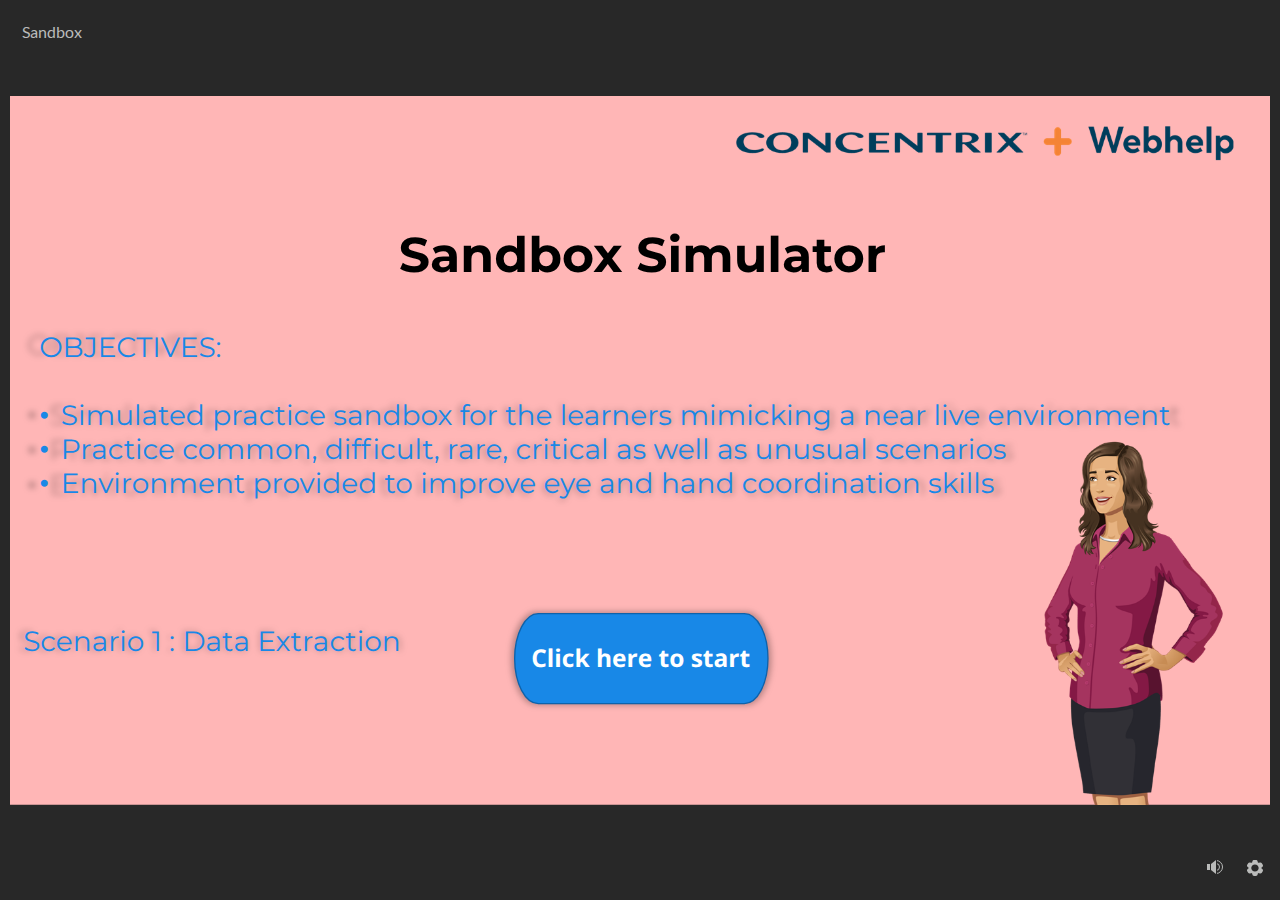
==== index.html @ e17b5602 "Data extraction simulator" ====
﻿<!doctype html>
<html lang="en-US">
<head>
  <meta charset="utf-8">
  <!-- Created using Storyline 360 - http://www.articulate.com  -->
  <!-- version: 3.81.31200.0 -->
  <title>Sandbox</title>
  <meta http-equiv="x-ua-compatible" content="IE=edge"/>
  <meta name="viewport" content="width=device-width,initial-scale=1,user-scalable=no,shrink-to-fit=no,minimal-ui"/>
  <meta name="apple-mobile-web-app-capable" content="yes"/>
  <style>
    html, body { height: 100%; padding: 0; margin: 0 }
    #app { height: 100%; width: 100%; }
  </style>

  <script>
    window.DS = {};
    window.globals = {
      DATA_PATH_BASE: '',
      HAS_FRAME: true,
      HAS_SLIDE: true,

      lmsPresent: false,
      tinCanPresent: false,
      cmi5Present: false,
      aoSupport: false,
      scale: 'noscale',
      captureRc: false,
      browserSize: 'optimal',
      bgColor: '#282828',
      features: 'BackgroundAudioTriggers,ConnectionMessages,DropIn1,DropIn2,DropIn3,DropIn4,DropIn5,LayerPresentAsDialog,MultiLineTextEntry,MultipleQuizTracking,UpdatedThemeEditor',
      themeName: 'unified',
      preloaderColor: '#FFFFFF',
      suppressAnalytics: false,
      productChannel: 'stable',
      publishSource: 'storyline',
      aid: 'aid|a576af7e-8aaf-444d-af78-7da4f7890191',
      cid: 'e454f0b8-c1cc-4428-91ca-a3bc48e19434',
      playerVersion: '3.81.31200.0',
      publishTimestamp: '2023-11-30T08:22:37.2039178Z',
      maxIosVideoElements: 10,
      connectionSettings: { message: 'You%20are%20offline.%20Trying%20to%20reconnect...', useDarkTheme: false, mode: 'disabled' },

      
      parseParams: function(qs) {
        if (window.globals.parsedParams != null) {
          return window.globals.parsedParams;
        }
        qs = (qs || window.location.search.substr(1)).split('+').join(' ');
        var params = {},
            tokens,
            re = /[?&]?([^=]+)=([^&]*)/g;

        while (tokens = re.exec(qs)) {
          params[decodeURIComponent(tokens[1]).trim()] =
            decodeURIComponent(tokens[2]).trim();
        }
        window.globals.parsedParams = params;
        return params;
      }

    };
  </script>
  <script>
    var isIe11 = ('ActiveXObject' in window || window.MSBlobBuilder != null)
      && window.msCrypto != null && !window.ActiveXObject;
    if (isIe11) {
      window.globals.unsupportedBrowser = true;
      document.write(atob('[base64]'));
    }
  </script>
  
  <script>window.THREE = { };</script>
  
</head>
<body style="background: #282828" class="cs-HTML theme-unified">
  <!-- 360 -->
  <script>!function(){var e,i=/iPhone/i,o=/iPod/i,n=/iPad/i,t=/\biOS-universal(?:.+)Mac\b/i,r=/\bAndroid(?:.+)Mobile\b/i,a=/Android/i,d=/(?:SD4930UR|\bSilk(?:.+)Mobile\b)/i,p=/Silk/i,l=/Windows Phone/i,u=/\bWindows(?:.+)ARM\b/i,b=/BlackBerry/i,s=/BB10/i,c=/Opera Mini/i,f=/\b(CriOS|Chrome)(?:.+)Mobile/i,h=/Mobile(?:.+)Firefox\b/i,v=function(e){return void 0!==e&&"MacIntel"===e.platform&&"number"==typeof e.maxTouchPoints&&e.maxTouchPoints>1&&"undefined"==typeof MSStream};e=function(e){var m={userAgent:"",platform:"",maxTouchPoints:0};e||"undefined"==typeof navigator?"string"==typeof e?m.userAgent=e:e&&e.userAgent&&(m={userAgent:e.userAgent,platform:e.platform,maxTouchPoints:e.maxTouchPoints||0}):m={userAgent:navigator.userAgent,platform:navigator.platform,maxTouchPoints:navigator.maxTouchPoints||0};var g=m.userAgent,y=g.split("[FBAN");void 0!==y[1]&&(g=y[0]),void 0!==(y=g.split("Twitter"))[1]&&(g=y[0]);var A=function(e){return function(i){return i.test(e)}}(g),w={apple:{phone:A(i)&&!A(l),ipod:A(o),tablet:!A(i)&&(A(n)||v(m))&&!A(l),universal:A(t),device:(A(i)||A(o)||A(n)||A(t)||v(m))&&!A(l)},amazon:{phone:A(d),tablet:!A(d)&&A(p),device:A(d)||A(p)},android:{phone:!A(l)&&A(d)||!A(l)&&A(r),tablet:!A(l)&&!A(d)&&!A(r)&&(A(p)||A(a)),device:!A(l)&&(A(d)||A(p)||A(r)||A(a))||A(/\bokhttp\b/i)},windows:{phone:A(l),tablet:A(u),device:A(l)||A(u)},other:{blackberry:A(b),blackberry10:A(s),opera:A(c),firefox:A(h),chrome:A(f),device:A(b)||A(s)||A(c)||A(h)||A(f)},any:!1,phone:!1,tablet:!1};return w.any=w.apple.device||w.android.device||w.windows.device||w.other.device,w.phone=w.apple.phone||w.android.phone||w.windows.phone,w.tablet=w.apple.tablet||w.android.tablet||w.windows.tablet,w}(),"object"==typeof exports&&"undefined"!=typeof module?module.exports=e:"function"==typeof define&&define.amd?define((function(){return e})):this.isMobile=e}();
    window.isMobile.apple.tablet = window.isMobile.apple.tablet ||
      (navigator.platform === 'MacIntel' && navigator.maxTouchPoints > 1);
    window.isMobile.apple.device = window.isMobile.apple.device || window.isMobile.apple.tablet;
    window.isMobile.tablet = window.isMobile.tablet || window.isMobile.apple.tablet;
    window.isMobile.any = window.isMobile.any || window.isMobile.apple.tablet;
  </script>

  <div id="focus-sink" tabindex="-1"></div>

  <div id="preso"></div>
  <script>
    (function() {

      var classTypes = [ 'desktop', 'mobile', 'phone', 'tablet' ];

      var addDeviceClasses = function(prefix, testObj) {
        var curr, i;
        for (i = 0; i < classTypes.length; i++) {
          curr = classTypes[i];
          if (testObj[curr]) {
            document.body.classList.add(prefix + curr);
          }
        }
      };

      var params = window.globals.parseParams(),
          isDevicePreview = params.devicepreview === '1',
          isPhoneOverride = params.deviceType === 'phone' || (isDevicePreview && params.phone == '1'),
          isTabletOverride = (params.deviceType === 'tablet' || isDevicePreview) && !isPhoneOverride,
          isMobileOverride = isPhoneOverride || isTabletOverride;

      var deviceView = {
        desktop: !window.isMobile.any && !isMobileOverride,
        mobile: window.isMobile.any || isMobileOverride,
        phone: isPhoneOverride || (window.isMobile.phone && !isTabletOverride),
        tablet: isTabletOverride || window.isMobile.tablet
      };

      window.globals.deviceView = deviceView;
      window.isMobile.desktop = !window.isMobile.any;
      window.isMobile.mobile = window.isMobile.any;

      addDeviceClasses('view-', deviceView);

    })();
  </script>
  
  <script src='story_content/user.js' type=text/javascript></script>
  <div class="slide-loader"></div>

  <script>
    var doc = document, loader = doc.body.querySelector('.slide-loader'); [ 1, 2, 3 ].forEach(function(n) { var d = doc.createElement('div'); d.style.backgroundColor = window.globals.preloaderColor; d.classList.add('mobile-loader-dot'); d.classList.add('dot' + n); loader.appendChild(d); });
  </script>

  <div class="mobile-load-title-overlay" style="display: none">
    <div class="mobile-load-title">Sandbox</div>
  </div>

  <div class="mobile-chrome-warning"></div>

  
<style>
  .warn-connection-dialog {
    display: none;
    background: transparent;
    pointer-events: all;
    position: fixed;
    left: 0;
    top: 0;
    width: 100%;
    height: 100%;
    z-index: 999;
  }

  .warn-connection-content {
    pointer-events: all;
    border-radius: 4px;
    background: white;
    border: 1px solid #E7E7E7;
    color: #333333;
    box-shadow: 0 2px 4px rgba(0, 0, 0, 0.25);
    transition: all 150ms ease-out;
    position: absolute;
    white-space: nowrap;
  }

  .view-phone.is-landscape .warn-connection-content {
    left: 23px;
    bottom: 23px;
  }

  .view-tablet.is-landscape .warn-connection-content {
    left: 50%;
    top: 20px;
    transform: translateX(-50%);
  }

  .is-portrait .warn-connection-content {
    transform: translate(-50%, calc(-100% - 15px));
  }

  .warn-connection-content p {
    display: inline-block;
    margin: 0 8px 0 0;
    line-height: 33px;
    font-size: 11px;
  }

  .warn-connection-content svg {
    position: relative;
    vertical-align: middle;
    margin: 0 2px 2px 8px;
  }

  .view-desktop .warn-connection-content {
    left: 1.5em;
    bottom: 1.5em;
  }

  .view-desktop .warn-connection-content p {
    font-size: 1.1em;
  }

  .is-offline .warn-connection-dialog {
    display: block;
  }

  .is-offline .cs-panel * {
    pointer-events: none !important;
  }

  .is-offline .cs-panel {
    pointer-events: all !important;
  }

  .is-offline #nav-controls * {
    pointer-events: none !important;
  }

  .is-offline #nav-controls {
    pointer-events: all !important;
  }
</style>

<div class="warn-connection-dialog" role="alertdialog" aria-modal="true" tabindex="0" aria-labelledby="warn-connection-message">
  <div class="warn-connection-content">
    <svg width="17" height="15" viewBox="0 0 17 15" xmlns="http://www.w3.org/2000/svg">
      <path fill="#8F0000" stroke="white" d="M16.07,12.98 L15.88,12.23 L9.51,1.21 C8.97,0.26,7.6,0.26,7.06,1.21 L0.69,12.23 C0.15,13.16,0.81,14.36,1.91,14.36 H14.65 C15.47,14.36,16.05,13.7,16.07,12.98 Z"/>
      <path fill="white" stroke="white" d="M8.58,5.5 C8.35,5.28,8.5,5.35,8.21,5.32 C8.09,5.35,7.97,5.49,7.96,5.67 C7.97,5.79,7.98,5.92,7.98,6.04 L7.98,6.04 C7.99,6.17,8,6.31,8.01,6.43 L8.01,6.44 C8.03,6.92,8.06,7.41,8.09,7.9 L8.09,7.9 C8.12,8.39,8.14,8.88,8.17,9.37 C8.17,9.39,8.18,9.42,8.2,9.44 C8.23,9.46,8.25,9.47,8.28,9.47 C8.31,9.47,8.34,9.46,8.35,9.44 C8.37,9.43,8.38,9.4,8.39,9.35 L8.39,9.34 C8.39,9.24,8.4,9.15,8.4,9.05 L8.4,9.05 C8.41,8.96,8.41,8.86,8.42,8.75 C8.43,8.44,8.45,8.12,8.47,7.81 L8.47,7.81 C8.49,7.49,8.51,7.18,8.53,6.87 C8.55,6.46,8.56,6.05,8.59,5.64 L8.6,5.62 C8.6,5.57,8.59,5.53,8.58,5.5 L8.21,5.32 Z"/>
      <circle fill="white" stroke="white" cx="8.3" cy="11.35" r="0.3"/>
    </svg>
    <p id="warn-connection-message">You are offline. Trying to reconnect...</p>
  </div>
</div>

<script>
  (function() {
    window.DS.connection = {
      warningShown: false,
      assets: {},
      loadingAssetGroup: false,
      retryDelay: 500
    };

    var connectionSettings = window.globals.connectionSettings || {};

    // The `window.globals.features` variable must be set in `webpack.dev.config` when testing locally - it is not enough
    // to have it in the data - but it must be set there as well.
    var useConnectionMessages = window.AbortController != null &&
      window.location.protocol != 'file:' &&
      window.globals.features.indexOf('ConnectionMessages') != -1 &&
      connectionSettings.mode === 'normal';

    window.DS.connection.useConnectionMessages = useConnectionMessages;

    var assetCount = 0;
    var checkLoadedId;


    if (useConnectionMessages && connectionSettings != null) {
      var contentEl = document.querySelector('.warn-connection-content');
      var messageEl = contentEl.querySelector('p');

      if (connectionSettings.useDarkTheme) {
        contentEl.style.borderColor = '#BABBBA';
        contentEl.style.backgroundColor = '#282828';
        contentEl.style.color = '#FFFFFF';
      }

      if (connectionSettings.message != null) {
        messageEl.textContent = window.decodeURIComponent(connectionSettings.message);
      }
    }

    function checkAssetsReady() {
      for (var i in DS.connection.assets) {
        if (!DS.connection.assets[i].success) {
          return false;
        }
      }
      return true;
    }

    function stopAssetGroup() {
      if (!useConnectionMessages) { return; }

      assetCount = 0;

      DS.connection.oldAssetGroup = DS.connection.assets;
      DS.connection.assets = {};
      DS.connection.loadingAssetGroup = false;
      clearInterval(checkLoadedId);
    }

    function startAssetGroup() {
      if (!useConnectionMessages) { return; }
      var ticks = 0;
      clearInterval(checkLoadedId);
      checkLoadedId = setInterval(function() {
        var loaded = 0;
        if (assetCount === 0 && loaded === 0) {
          clearInterval(checkLoadedId);
          return;
        }

        for (var i in DS.connection.assets) {
          if (DS.connection.assets[i].success) {
            loaded++;
          }
        }

        if (assetCount === loaded && checkAssetsReady()) {
          for (var i in DS.connection.assets) {
            if (DS.connection.assets[i].action) {
              DS.connection.assets[i].action();
            }
          }
          hideWarning();
          stopAssetGroup();
        }
      }, 100)
    }

    function requiredAsset(url, action, retry, type) {
      if (!useConnectionMessages) { return; }
      if (DS.connection.assets[url]) { return; }

      DS.connection.assets[url] = {
        success: false, action: action, retry: retry, type: type
      };
      assetCount = Object.keys(DS.connection.assets).length;
      if (!DS.connection.loadingAssetGroup) {
        startAssetGroup();
      }
      DS.connection.loadingAssetGroup = true;
    }

    function assetLoaded(url) {
      if (!useConnectionMessages) { return; }
      if (DS.connection.assets[url]) {
        DS.connection.assets[url].success = true;
      }
    }

    function assetFailed(url) {
      if (!useConnectionMessages) { return; }
      if (!DS.connection.assets[url]) {
        if (/\.js$/.test(url) && url.indexOf('transcripts') === -1) {
          setTimeout(function() {
            if (DS.connection.lastSlideLoaded != null) {
              DS.connection.lastSlideLoaded();
            }
          }, DS.connection.retryDelay);
        }
        return;
      }
      if (!DS.connection.warningShown) { showWarning(); }
      if (DS.connection.assets[url].retry) {
        setTimeout(function() {
          if (!DS.connection.assets[url].success) {
            DS.connection.assets[url].retry()
          }
        }, DS.connection.retryDelay);
      }
    }

    function hideWarning() {
      document.body.classList.remove('is-offline');
      DS.connection.warningShown = false;
      enableKeys();
    }
    DS.connection.hideWarning = hideWarning

    function showWarning(btn) {
      document.body.classList.add('is-offline')
      DS.connection.warningShown = true;
      updateWarningPosition();
      disableKeys();
    }

    function updateWarningPosition() {
      if (!DS.connection.warningShown) {
        return;
      }

      var isPortrait = document.body.classList.contains('is-portrait');
      var warningEl = document.querySelector('.warn-connection-content');

      if (isPortrait) {
        var slide = document.querySelector('.primary-slide');
        var slideRect = slide.getBoundingClientRect();

        warningEl.style.top = `${slideRect.top}px`
        warningEl.style.left = `${slideRect.left + slideRect.width / 2}px`
      } else {
        warningEl.style.top = null;
        warningEl.style.left = null;
      }

      window.requestAnimationFrame(updateWarningPosition);
    }

    function onDisableKeyDown(e) {
      e.preventDefault();
      e.stopImmediatePropagation();
    }

    function onDisableKeyUp(e) {
      e.preventDefault();
      e.stopImmediatePropagation();
    }

    var accStyle = document.createElement('style');
    var warnDialogEl = document.querySelector('.warn-connection-dialog');

    function disableKeys() {
      if (DS.views.nsStack.length === 1) {
        DS.views.nsStack[0].tabReachable = false
        DS.views.nsStack[0].updateTabIndex(true, true);
      }

      accStyle.innerHTML = '.acc-shadow-dom { display: none; }';
      document.body.appendChild(accStyle);

      warnDialogEl.parentNode.append(warnDialogEl);
      warnDialogEl.focus();
    }

    function enableKeys() {
      document.body.removeChild(accStyle);
      if (DS.views.nsStack.length === 1 && DS.views.nsStack[0].name === '_frame') {
        DS.views.nsStack[0].tabReachable = true;
        DS.views.nsStack[0].updateTabIndex();
      }
    }

    // these will all be noops if the feature flag isn't set in
    // the data and `window.globals.features`
    DS.connection.requiredAsset = requiredAsset;
    DS.connection.assetLoaded = assetLoaded;
    DS.connection.assetFailed = assetFailed;
    DS.connection.stopAssetGroup = stopAssetGroup;
    DS.connection.startAssetGroup = startAssetGroup;
  })();
</script>


  <script>
    
    if (window.autoSpider && window.vInterfaceObject) {
      document.querySelector('.mobile-load-title-overlay').style.display = 'none';
    }
  </script>

  

  <link rel="stylesheet" href="html5/data/css/output.min.css" data-noprefix/>
</body>
<script src="html5/lib/scripts/bootstrapper.min.js"></script>
</html>
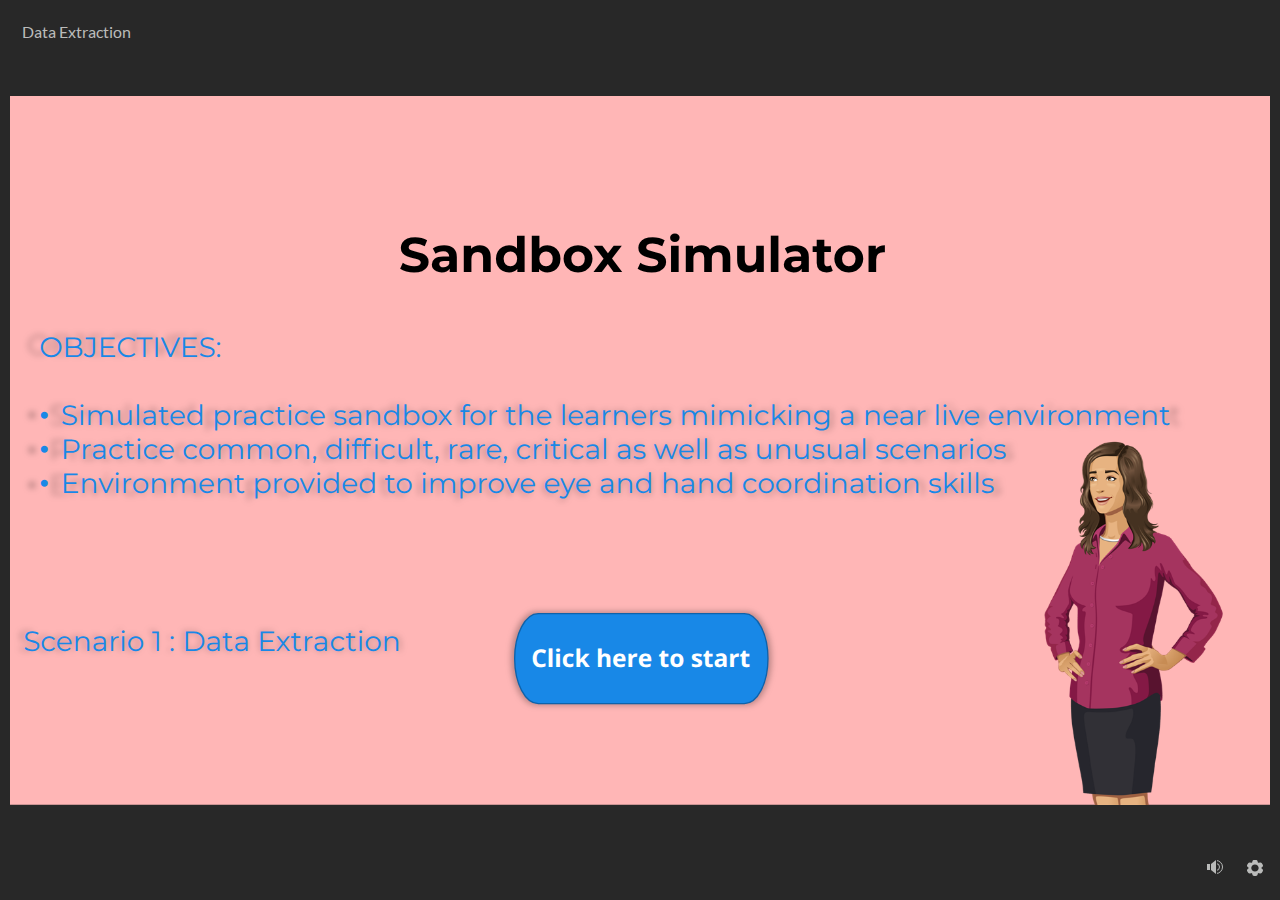
==== commit 4a1570e8: "update" ====
--- a/index.html
+++ b/index.html
@@ -2,9 +2,9 @@
 <html lang="en-US">
 <head>
   <meta charset="utf-8">
-  <!-- Created using Storyline 360 - http://www.articulate.com  -->
-  <!-- version: 3.81.31200.0 -->
-  <title>Sandbox</title>
+  <!-- Created using Storyline 360 x64 - http://www.articulate.com  -->
+  <!-- version: 3.83.31444.0 -->
+  <title>Data Extraction</title>
   <meta http-equiv="x-ua-compatible" content="IE=edge"/>
   <meta name="viewport" content="width=device-width,initial-scale=1,user-scalable=no,shrink-to-fit=no,minimal-ui"/>
   <meta name="apple-mobile-web-app-capable" content="yes"/>
@@ -28,16 +28,16 @@
       captureRc: false,
       browserSize: 'optimal',
       bgColor: '#282828',
-      features: 'BackgroundAudioTriggers,ConnectionMessages,DropIn1,DropIn2,DropIn3,DropIn4,DropIn5,LayerPresentAsDialog,MultiLineTextEntry,MultipleQuizTracking,UpdatedThemeEditor',
+      features: 'BackgroundAudioTriggers,BackgroundAudioVolumeVariable,ConnectionMessages,DropInBase,DropInVectors,LayerPresentAsDialog,MultiLineTextEntry,MultipleQuizTracking,PlayerTooltips,UpdatedThemeEditor',
       themeName: 'unified',
       preloaderColor: '#FFFFFF',
       suppressAnalytics: false,
       productChannel: 'stable',
       publishSource: 'storyline',
-      aid: 'aid|a576af7e-8aaf-444d-af78-7da4f7890191',
-      cid: 'e454f0b8-c1cc-4428-91ca-a3bc48e19434',
-      playerVersion: '3.81.31200.0',
-      publishTimestamp: '2023-11-30T08:22:37.2039178Z',
+      aid: 'aid|67845ad6-6e6a-4745-95be-6df12387f4cb',
+      cid: '14e48a4c-675d-4e74-8c1a-45a590512bec',
+      playerVersion: '3.83.31444.0',
+      publishTimestamp: '2024-01-08T07:39:22.3695761Z',
       maxIosVideoElements: 10,
       connectionSettings: { message: 'You%20are%20offline.%20Trying%20to%20reconnect...', useDarkTheme: false, mode: 'disabled' },
 
@@ -131,7 +131,7 @@
   </script>
 
   <div class="mobile-load-title-overlay" style="display: none">
-    <div class="mobile-load-title">Sandbox</div>
+    <div class="mobile-load-title">Data Extraction</div>
   </div>
 
   <div class="mobile-chrome-warning"></div>
@@ -173,7 +173,7 @@
     transform: translateX(-50%);
   }
 
-  .is-portrait .warn-connection-content {
+  .view-mobile.is-portrait .warn-connection-content {
     transform: translate(-50%, calc(-100% - 15px));
   }
 
@@ -382,11 +382,14 @@
       }
 
       var isPortrait = document.body.classList.contains('is-portrait');
+      var isMobile = document.body.classList.contains('view-mobile');
       var warningEl = document.querySelector('.warn-connection-content');
 
-      if (isPortrait) {
+      if (isPortrait && isMobile) {
         var slide = document.querySelector('.primary-slide');
-        var slideRect = slide.getBoundingClientRect();
+        var slideRect = slide != null
+          ? slide.getBoundingClientRect()
+          : { top: window.innerHeight, left: 0, width: window.innerWidth };
 
         warningEl.style.top = `${slideRect.top}px`
         warningEl.style.left = `${slideRect.left + slideRect.width / 2}px`
@@ -412,7 +415,7 @@
     var warnDialogEl = document.querySelector('.warn-connection-dialog');
 
     function disableKeys() {
-      if (DS.views.nsStack.length === 1) {
+      if (DS.views && DS.views.nsStack && DS.views.nsStack.length === 1) {
         DS.views.nsStack[0].tabReachable = false
         DS.views.nsStack[0].updateTabIndex(true, true);
       }
@@ -425,8 +428,8 @@
     }
 
     function enableKeys() {
-      document.body.removeChild(accStyle);
-      if (DS.views.nsStack.length === 1 && DS.views.nsStack[0].name === '_frame') {
+      accStyle.remove();
+      if (DS.views && DS.views.nsStack && DS.views.nsStack.length === 1 && DS.views.nsStack[0].name === '_frame') {
         DS.views.nsStack[0].tabReachable = true;
         DS.views.nsStack[0].updateTabIndex();
       }
--- a/html5/data/css/output.min.css
+++ b/html5/data/css/output.min.css
@@ -1,53 +1,53 @@
 @font-face {
-  font-family: 'LatoBold Charset1_ BoldB3E8922C';
+  font-family: 'LatoBold Charset1_ BoldC67004D6';
   src: url('[data-uri]');
   font-style: normal;
   font-weight: normal;
 }
 @font-face {
-  font-family: 'Lato Charset1_ 5W3SqW4TA8D33C4B';
+  font-family: 'Lato Charset1_ 6Peuk3eEACD27045';
   src: url('[data-uri]');
   font-style: normal;
   font-weight: normal;
 }
 @font-face {
-  font-family: 'Montserrat Charset1_ 5VAA8D8B97';
+  font-family: 'Montserrat Charset1_ 6q5AC76E3E';
   src: url('[data-uri]');
   font-style: normal;
   font-weight: normal;
 }
 @font-face {
-  font-family: 'Arial Charset1_ 5qqYgPm3D2FCD92';
+  font-family: 'Arial Charset1_ 6ASQTyiD3952BDB';
   src: url('[data-uri]');
   font-style: normal;
   font-weight: normal;
 }
 @font-face {
-  font-family: 'Open SansBold CharsBold43C99300';
+  font-family: 'Open SansBold CharsBoldF754ABC8';
   src: url('[data-uri]');
   font-style: normal;
   font-weight: normal;
 }
 @font-face {
-  font-family: 'MontserratBold CharBoldDF4C0640';
+  font-family: 'MontserratBold CharBoldA7BEF58E';
   src: url('[data-uri]');
   font-style: normal;
   font-weight: normal;
 }
 @font-face {
-  font-family: 'Open Sans Charset1_ 6Gx9B5548CA';
+  font-family: 'Open Sans Charset1_ 6HC34C8613E';
   src: url('[data-uri]');
   font-style: normal;
   font-weight: normal;
 }
 @font-face {
-  font-family: 'ArialBold Charset1_Bold24F873B1';
+  font-family: 'ArialBold Charset1_BoldD6B55C37';
   src: url('[data-uri]');
   font-style: normal;
   font-weight: normal;
 }
 @font-face {
-  font-family: 'Segoe UI Charset1_ 63aVA372243A';
+  font-family: 'Segoe UI Charset1_ 6oXbAADA4694';
   src: url('[data-uri]');
   font-style: normal;
   font-weight: normal;
@@ -753,98 +753,98 @@
 }
 @font-face {
   font-family: 'Lato22AB4CAF';
-  src: url('[data-uri]');
-  font-style: normal;
-  font-weight: normal;
-}
-.cs-InvalidPromptSlide .cs-5qoD6OdyK7c-InvalidPromptSlide-btn0 {
+  src: url('[data-uri]');
+  font-style: normal;
+  font-weight: normal;
+}
+.cs-InvalidPromptSlide .cs-6jbybAQWmGC-InvalidPromptSlide-btn0 {
   color: rgba(255, 255, 255, 1);
   border-color: rgba(211, 211, 211, 1);
   background: rgba(34, 34, 34, 1);
   text-shadow: 0 1px 0 rgba(0, 0, 0, 0);
 }
-.cs-InvalidPromptSlide .cs-5qoD6OdyK7c-InvalidPromptSlide-btn0 .cs-html {
-  color: rgba(186, 187, 186, 1);
-}
-.cs-InvalidPromptSlide .cs-5qoD6OdyK7c-InvalidPromptSlide-btn0 .cs-slide {
+.cs-InvalidPromptSlide .cs-6jbybAQWmGC-InvalidPromptSlide-btn0 .cs-html {
+  color: rgba(186, 187, 186, 1);
+}
+.cs-InvalidPromptSlide .cs-6jbybAQWmGC-InvalidPromptSlide-btn0 .cs-slide {
   border-color: rgba(226, 226, 226, 1);
 }
-.cs-InvalidPromptSlide .cs-5qoD6OdyK7c-InvalidPromptSlide-btn0:hover {
-  background: rgba(68, 68, 68, 1);
-}
-.cs-InvalidPromptSlide .cs-5qoD6OdyK7c-InvalidPromptSlide-btn0:active {
-  background: rgba(68, 68, 68, 1);
-}
-.cs-PrintPromptSlide .cs-5qoD6OdyK7c-PrintPromptSlide-btn0 {
+.cs-InvalidPromptSlide .cs-6jbybAQWmGC-InvalidPromptSlide-btn0:hover {
+  background: rgba(68, 68, 68, 1);
+}
+.cs-InvalidPromptSlide .cs-6jbybAQWmGC-InvalidPromptSlide-btn0:active {
+  background: rgba(68, 68, 68, 1);
+}
+.cs-PrintPromptSlide .cs-6jbybAQWmGC-PrintPromptSlide-btn0 {
   color: rgba(255, 255, 255, 1);
   border-color: rgba(211, 211, 211, 1);
   background: rgba(34, 34, 34, 1);
   text-shadow: 0 1px 0 rgba(0, 0, 0, 0);
 }
-.cs-PrintPromptSlide .cs-5qoD6OdyK7c-PrintPromptSlide-btn0 .cs-html {
-  color: rgba(186, 187, 186, 1);
-}
-.cs-PrintPromptSlide .cs-5qoD6OdyK7c-PrintPromptSlide-btn0 .cs-slide {
+.cs-PrintPromptSlide .cs-6jbybAQWmGC-PrintPromptSlide-btn0 .cs-html {
+  color: rgba(186, 187, 186, 1);
+}
+.cs-PrintPromptSlide .cs-6jbybAQWmGC-PrintPromptSlide-btn0 .cs-slide {
   border-color: rgba(226, 226, 226, 1);
 }
-.cs-PrintPromptSlide .cs-5qoD6OdyK7c-PrintPromptSlide-btn0:hover {
-  background: rgba(68, 68, 68, 1);
-}
-.cs-PrintPromptSlide .cs-5qoD6OdyK7c-PrintPromptSlide-btn0:active {
-  background: rgba(68, 68, 68, 1);
-}
-.cs-ScrollPromptSlide .cs-5qoD6OdyK7c-ScrollPromptSlide-btn0 {
+.cs-PrintPromptSlide .cs-6jbybAQWmGC-PrintPromptSlide-btn0:hover {
+  background: rgba(68, 68, 68, 1);
+}
+.cs-PrintPromptSlide .cs-6jbybAQWmGC-PrintPromptSlide-btn0:active {
+  background: rgba(68, 68, 68, 1);
+}
+.cs-ScrollPromptSlide .cs-6jbybAQWmGC-ScrollPromptSlide-btn0 {
   color: rgba(255, 255, 255, 1);
   border-color: rgba(211, 211, 211, 1);
   background: rgba(34, 34, 34, 1);
   text-shadow: 0 1px 0 rgba(0, 0, 0, 0);
 }
-.cs-ScrollPromptSlide .cs-5qoD6OdyK7c-ScrollPromptSlide-btn0 .cs-html {
-  color: rgba(186, 187, 186, 1);
-}
-.cs-ScrollPromptSlide .cs-5qoD6OdyK7c-ScrollPromptSlide-btn0 .cs-slide {
+.cs-ScrollPromptSlide .cs-6jbybAQWmGC-ScrollPromptSlide-btn0 .cs-html {
+  color: rgba(186, 187, 186, 1);
+}
+.cs-ScrollPromptSlide .cs-6jbybAQWmGC-ScrollPromptSlide-btn0 .cs-slide {
   border-color: rgba(226, 226, 226, 1);
 }
-.cs-ScrollPromptSlide .cs-5qoD6OdyK7c-ScrollPromptSlide-btn0:hover {
-  background: rgba(68, 68, 68, 1);
-}
-.cs-ScrollPromptSlide .cs-5qoD6OdyK7c-ScrollPromptSlide-btn0:active {
-  background: rgba(68, 68, 68, 1);
-}
-.cs-ResumePromptSlide .cs-5qoD6OdyK7c-ResumePromptSlide-btn0 {
+.cs-ScrollPromptSlide .cs-6jbybAQWmGC-ScrollPromptSlide-btn0:hover {
+  background: rgba(68, 68, 68, 1);
+}
+.cs-ScrollPromptSlide .cs-6jbybAQWmGC-ScrollPromptSlide-btn0:active {
+  background: rgba(68, 68, 68, 1);
+}
+.cs-ResumePromptSlide .cs-6jbybAQWmGC-ResumePromptSlide-btn0 {
   color: rgba(255, 255, 255, 1);
   border-color: rgba(211, 211, 211, 1);
   background: rgba(34, 34, 34, 1);
   text-shadow: 0 1px 0 rgba(0, 0, 0, 0);
 }
-.cs-ResumePromptSlide .cs-5qoD6OdyK7c-ResumePromptSlide-btn0 .cs-html {
-  color: rgba(186, 187, 186, 1);
-}
-.cs-ResumePromptSlide .cs-5qoD6OdyK7c-ResumePromptSlide-btn0 .cs-slide {
+.cs-ResumePromptSlide .cs-6jbybAQWmGC-ResumePromptSlide-btn0 .cs-html {
+  color: rgba(186, 187, 186, 1);
+}
+.cs-ResumePromptSlide .cs-6jbybAQWmGC-ResumePromptSlide-btn0 .cs-slide {
   border-color: rgba(226, 226, 226, 1);
 }
-.cs-ResumePromptSlide .cs-5qoD6OdyK7c-ResumePromptSlide-btn0:hover {
-  background: rgba(68, 68, 68, 1);
-}
-.cs-ResumePromptSlide .cs-5qoD6OdyK7c-ResumePromptSlide-btn0:active {
-  background: rgba(68, 68, 68, 1);
-}
-.cs-ResumePromptSlide .cs-5qoD6OdyK7c-ResumePromptSlide-btn1 {
+.cs-ResumePromptSlide .cs-6jbybAQWmGC-ResumePromptSlide-btn0:hover {
+  background: rgba(68, 68, 68, 1);
+}
+.cs-ResumePromptSlide .cs-6jbybAQWmGC-ResumePromptSlide-btn0:active {
+  background: rgba(68, 68, 68, 1);
+}
+.cs-ResumePromptSlide .cs-6jbybAQWmGC-ResumePromptSlide-btn1 {
   color: rgba(255, 255, 255, 1);
   border-color: rgba(211, 211, 211, 1);
   background: rgba(34, 34, 34, 1);
   text-shadow: 0 1px 0 rgba(0, 0, 0, 0);
 }
-.cs-ResumePromptSlide .cs-5qoD6OdyK7c-ResumePromptSlide-btn1 .cs-html {
-  color: rgba(186, 187, 186, 1);
-}
-.cs-ResumePromptSlide .cs-5qoD6OdyK7c-ResumePromptSlide-btn1 .cs-slide {
+.cs-ResumePromptSlide .cs-6jbybAQWmGC-ResumePromptSlide-btn1 .cs-html {
+  color: rgba(186, 187, 186, 1);
+}
+.cs-ResumePromptSlide .cs-6jbybAQWmGC-ResumePromptSlide-btn1 .cs-slide {
   border-color: rgba(226, 226, 226, 1);
 }
-.cs-ResumePromptSlide .cs-5qoD6OdyK7c-ResumePromptSlide-btn1:hover {
-  background: rgba(68, 68, 68, 1);
-}
-.cs-ResumePromptSlide .cs-5qoD6OdyK7c-ResumePromptSlide-btn1:active {
+.cs-ResumePromptSlide .cs-6jbybAQWmGC-ResumePromptSlide-btn1:hover {
+  background: rgba(68, 68, 68, 1);
+}
+.cs-ResumePromptSlide .cs-6jbybAQWmGC-ResumePromptSlide-btn1:active {
   background: rgba(68, 68, 68, 1);
 }
 .cs-ExternalInterfaceErrorSlide .cs-buttonOK {
